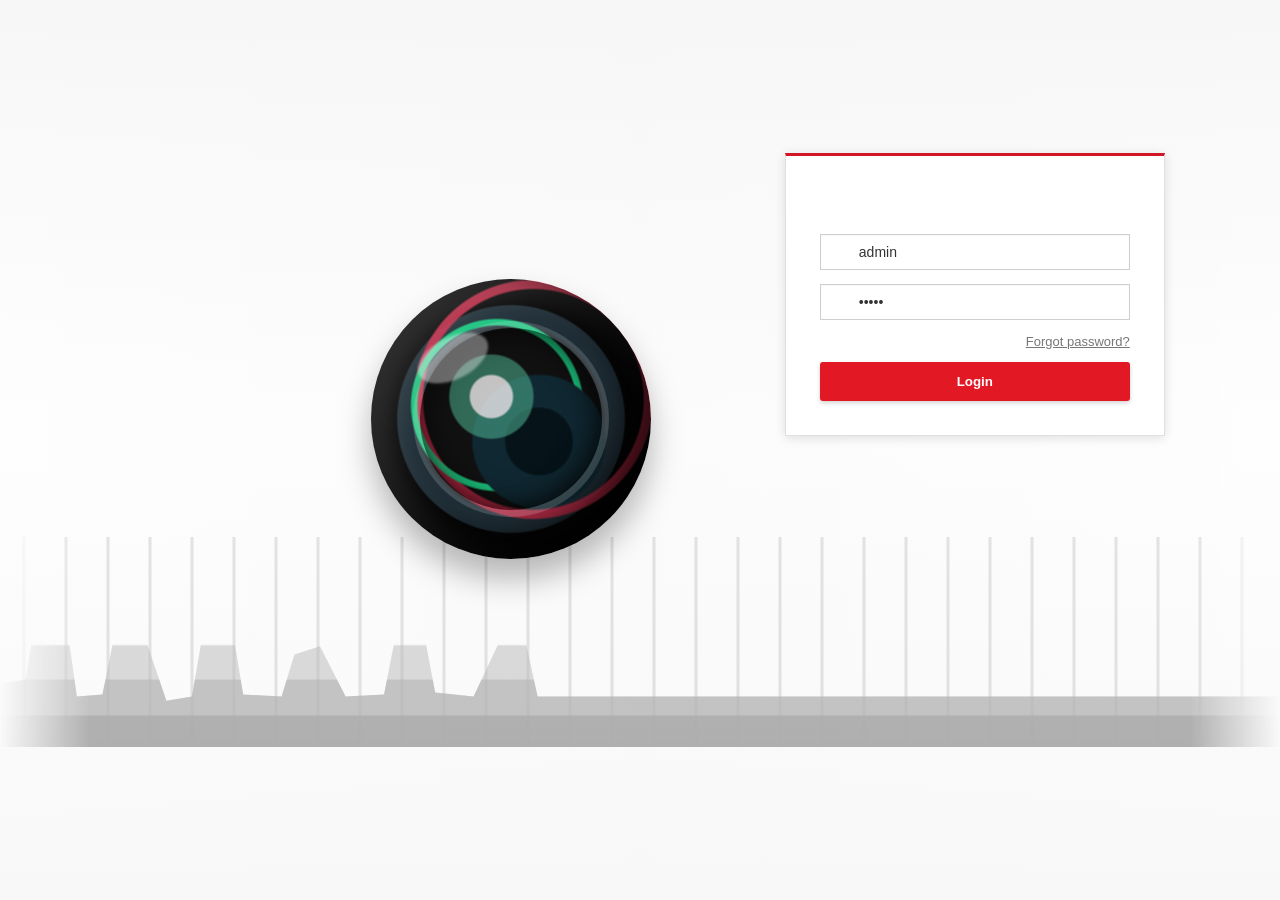
==== envir/www/index.html @ 7e29d3d6 "first commit" ====
<!DOCTYPE html>
<html lang="en">
<head>
	<meta charset="UTF-8" />
	<meta name="viewport" content="width=device-width, initial-scale=1.0" />
	<title>Camera Dashboard Login</title>
	<style>
	* {
		box-sizing: border-box;
		margin: 0;
		padding: 0;
		font-family: Arial, Helvetica, sans-serif;
	}

	body {
		min-height: 100vh;
		background: #f3f3f3;
		display: flex;
		align-items: center;
		justify-content: center;
	}

	.login-page {
		width: 100%;
		min-height: 100vh;
		position: relative;
		overflow: hidden;
		background:
		linear-gradient(to right, rgba(255,255,255,0.9), rgba(255,255,255,0.62), rgba(255,255,255,0.9)),
		url("https://images.unsplash.com/photo-1486406146926-c627a92ad1ab?auto=format&fit=crop&w=1600&q=80") center bottom / cover no-repeat;
	}

	.login-page::before {
		content: "";
		position: absolute;
		inset: 0;
		background: linear-gradient(to bottom, #f7f7f7 0%, rgba(255,255,255,0.2) 48%, #f8f8f8 100%);
		z-index: 0;
	}

	.lens {
		position: absolute;
		left: 29%;
		top: 31%;
		width: 280px;
		height: 280px;
		border-radius: 50%;
		z-index: 1;
		background:
		radial-gradient(circle at 43% 42%, rgba(255,255,255,0.75) 0 9%, rgba(77,178,145,0.55) 10% 18%, transparent 19%),
		radial-gradient(circle at 60% 58%, #06141a 0 14%, #102832 15% 28%, transparent 29%),
		radial-gradient(circle at 45% 45%, transparent 0 36%, rgba(29,213,136,0.9) 37% 39%, transparent 40%),
		radial-gradient(circle at 58% 43%, transparent 0 48%, rgba(209,44,75,0.85) 49% 52%, transparent 53%),
		radial-gradient(circle, #111 0 45%, #202f38 48% 57%, #050505 58% 71%, #222 72% 100%);
		box-shadow:
		0 20px 32px rgba(0,0,0,0.28),
		inset -24px -18px 42px rgba(0,0,0,0.8),
		inset 22px 18px 36px rgba(255,255,255,0.18);
	}

	.lens::before {
		content: "";
		position: absolute;
		inset: 42px;
		border-radius: 50%;
		border: 7px solid rgba(255,255,255,0.16);
		box-shadow: inset 0 0 32px rgba(0,0,0,0.9);
	}

	.lens::after {
		content: "";
		position: absolute;
		width: 76px;
		height: 42px;
		left: 44px;
		top: 58px;
		border-radius: 50%;
		background: rgba(255,255,255,0.38);
		transform: rotate(-27deg);
		filter: blur(1px);
	}

	.city-line {
		position: absolute;
		left: 0;
		bottom: 17%;
		width: 100%;
		height: 210px;
		z-index: 0;
		opacity: 0.45;
		background:
		linear-gradient(to top, rgba(120,120,120,.28), transparent 14%),
		repeating-linear-gradient(to right, transparent 0 22px, rgba(90,90,90,.35) 23px 25px, transparent 26px 42px);
		mask-image: linear-gradient(to right, transparent, black 7%, black 93%, transparent);
	}

	.city-line::before {
		content: "";
		position: absolute;
		left: 0;
		bottom: 0;
		width: 100%;
		height: 100%;
		background:
		linear-gradient(to top, rgba(70,70,70,.7) 0 22%, transparent 23%) 0 100% / 60px 140px repeat-x,
		linear-gradient(to top, rgba(90,90,90,.55) 0 35%, transparent 36%) 20px 100% / 90px 190px repeat-x,
		linear-gradient(to top, rgba(105,105,105,.5) 0 48%, transparent 49%) 55px 100% / 110px 210px repeat-x;
		clip-path: polygon(0 70%, 2% 68%, 3% 30%, 5% 32%, 6% 76%, 8% 75%, 9% 45%, 11% 42%, 13% 78%, 15% 76%, 16% 40%, 18% 38%, 19% 75%, 22% 76%, 23% 56%, 25% 52%, 27% 76%, 30% 75%, 31% 44%, 33% 42%, 34% 74%, 37% 76%, 39% 50%, 41% 48%, 42% 76%, 100% 76%, 100% 100%, 0 100%);
	}

	.login-card {
		position: absolute;
		top: 17%;
		right: 9%;
		z-index: 2;
		width: 380px;
		padding: 78px 34px 34px;
		background: rgba(255,255,255,0.96);
		border: 1px solid #e0e0e0;
		border-top: 3px solid #d31625;
		box-shadow: 0 2px 10px rgba(0,0,0,0.12);
	}

	.field {
		position: relative;
		margin-bottom: 14px;
	}

	input {
		width: 100%;
		height: 36px;
		padding: 0 12px;
		width: 100%;
		height: 36px;
		padding: 0 38px;
		border: 1px solid #cfcfcf;
		color: #333;
		outline: none;
		font-size: 14px;
		background: #fff;
		box-shadow: inset 0 1px 2px rgba(0,0,0,.04);
	}

	input:focus {
		border-color: #60a8c8;
		box-shadow: 0 0 3px rgba(96,168,200,.8);
	}

	.password-arrow {
		position: absolute;
		right: 12px;
		top: 50%;
		transform: translateY(-50%);
		color: #8aa1aa;
		font-size: 15px;
	}

	.forgot {
		display: block;
		text-align: right;
		margin: 6px 0 13px;
		font-size: 13px;
		color: #777;
		text-decoration: underline;
	}

	.login-btn {
		width: 100%;
		height: 39px;
		border: none;
		border-radius: 3px;
		background: #e31825;
		color: white;
		font-weight: bold;
		cursor: pointer;
		box-shadow: 0 2px 4px rgba(0,0,0,.18);
	}

	.login-btn:hover {
		background: #c91420;
	}

	@media (max-width: 900px) {
		.lens {
			left: 12%;
			top: 22%;
			width: 220px;
			height: 220px;
		}

		.login-card {
			right: 5%;
			width: 340px;
		}
	}

	@media (max-width: 700px) {
		.lens {
			opacity: 0.45;
			left: 50%;
			transform: translateX(-50%);
		}

		.login-card {
			left: 50%;
			right: auto;
			transform: translateX(-50%);
			top: 23%;
			width: calc(100% - 44px);
			max-width: 370px;
		}
	}
	</style>
</head>
<body>
	<main class="login-page">
		<div class="city-line"></div>
		<div class="lens"></div>

		<form class="login-card" id="loginForm">
		<div class="field">
			<input id="username" name="username" type="text" value="admin" aria-label="Username" />
		</div>

		<div class="field">
			<input id="password" name="password" type="password" value="admin" aria-label="Password" />
		</div>

		<div id="loginMsg" style="color:red;text-align:center;margin-bottom:10px;font-size:13px;"></div>

		<a href="#" class="forgot">Forgot password?</a>
		<button class="login-btn" type="submit">Login</button>
		</form>

		<script>
			document.getElementById("loginForm").addEventListener("submit", async function(e) {
			e.preventDefault();

			const username = document.getElementById("username").value;
			const password = document.getElementById("password").value;

			const res = await fetch("/api/v1/user/login", {
				method: "POST",
				headers: {
				"Content-Type": "application/x-www-form-urlencoded"
				},
				body:
				"username=" + encodeURIComponent(username) +
				"&password=" + encodeURIComponent(password)
			});

			const msg = await res.json();

			if (msg.success) {
				window.location.href = msg.data.redirect;
			} else {
				document.getElementById("loginMsg").textContent = msg.message;
			}
			});
		</script>
	</main>
</body>
</html>
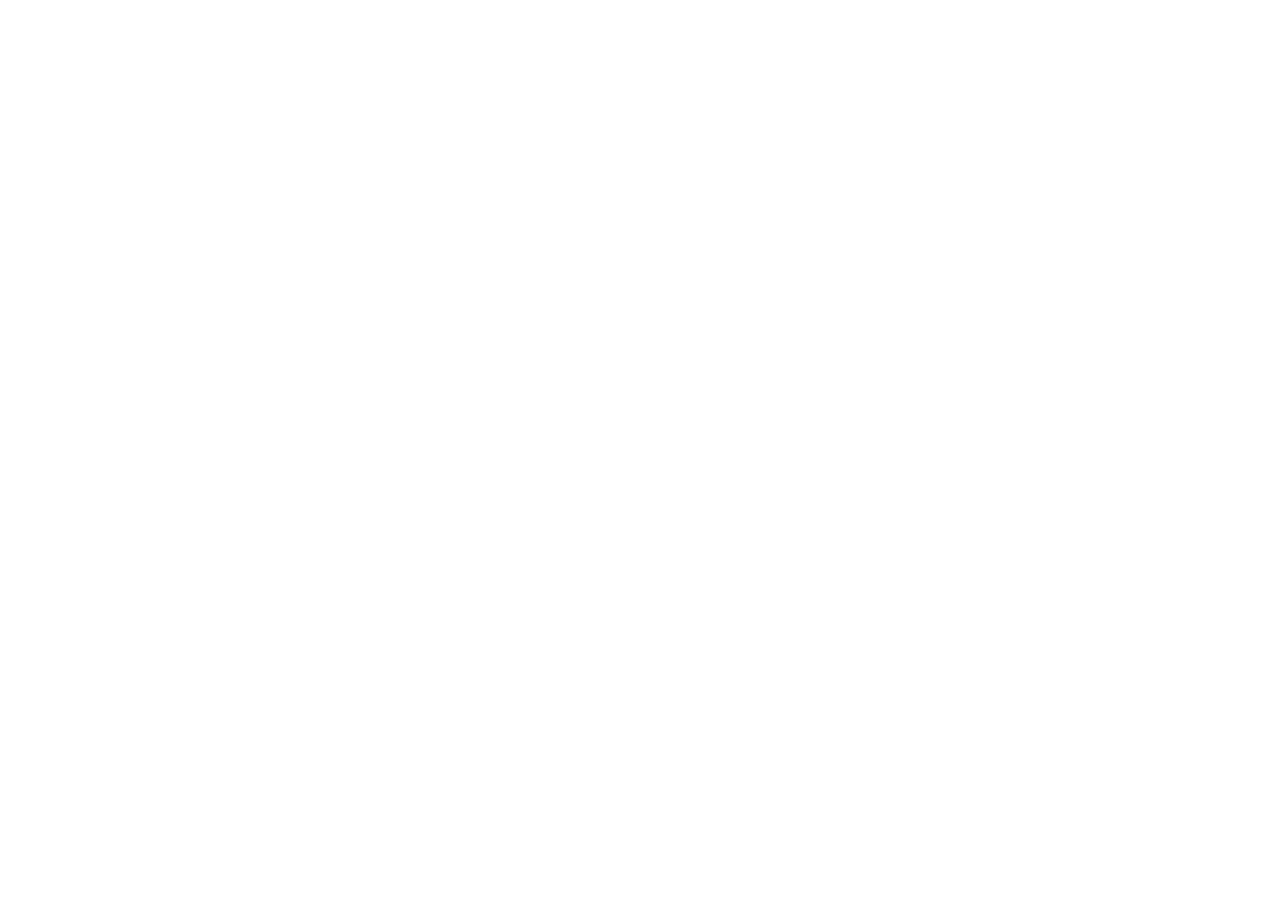
==== commit 3998d186: "Update for QCVN11" ====
--- a/envir/www/index.html
+++ b/envir/www/index.html
@@ -1,263 +1,13 @@
-<!DOCTYPE html>
+<!doctype html>
 <html lang="en">
-<head>
-	<meta charset="UTF-8" />
-	<meta name="viewport" content="width=device-width, initial-scale=1.0" />
-	<title>Camera Dashboard Login</title>
-	<style>
-	* {
-		box-sizing: border-box;
-		margin: 0;
-		padding: 0;
-		font-family: Arial, Helvetica, sans-serif;
-	}
-
-	body {
-		min-height: 100vh;
-		background: #f3f3f3;
-		display: flex;
-		align-items: center;
-		justify-content: center;
-	}
-
-	.login-page {
-		width: 100%;
-		min-height: 100vh;
-		position: relative;
-		overflow: hidden;
-		background:
-		linear-gradient(to right, rgba(255,255,255,0.9), rgba(255,255,255,0.62), rgba(255,255,255,0.9)),
-		url("https://images.unsplash.com/photo-1486406146926-c627a92ad1ab?auto=format&fit=crop&w=1600&q=80") center bottom / cover no-repeat;
-	}
-
-	.login-page::before {
-		content: "";
-		position: absolute;
-		inset: 0;
-		background: linear-gradient(to bottom, #f7f7f7 0%, rgba(255,255,255,0.2) 48%, #f8f8f8 100%);
-		z-index: 0;
-	}
-
-	.lens {
-		position: absolute;
-		left: 29%;
-		top: 31%;
-		width: 280px;
-		height: 280px;
-		border-radius: 50%;
-		z-index: 1;
-		background:
-		radial-gradient(circle at 43% 42%, rgba(255,255,255,0.75) 0 9%, rgba(77,178,145,0.55) 10% 18%, transparent 19%),
-		radial-gradient(circle at 60% 58%, #06141a 0 14%, #102832 15% 28%, transparent 29%),
-		radial-gradient(circle at 45% 45%, transparent 0 36%, rgba(29,213,136,0.9) 37% 39%, transparent 40%),
-		radial-gradient(circle at 58% 43%, transparent 0 48%, rgba(209,44,75,0.85) 49% 52%, transparent 53%),
-		radial-gradient(circle, #111 0 45%, #202f38 48% 57%, #050505 58% 71%, #222 72% 100%);
-		box-shadow:
-		0 20px 32px rgba(0,0,0,0.28),
-		inset -24px -18px 42px rgba(0,0,0,0.8),
-		inset 22px 18px 36px rgba(255,255,255,0.18);
-	}
-
-	.lens::before {
-		content: "";
-		position: absolute;
-		inset: 42px;
-		border-radius: 50%;
-		border: 7px solid rgba(255,255,255,0.16);
-		box-shadow: inset 0 0 32px rgba(0,0,0,0.9);
-	}
-
-	.lens::after {
-		content: "";
-		position: absolute;
-		width: 76px;
-		height: 42px;
-		left: 44px;
-		top: 58px;
-		border-radius: 50%;
-		background: rgba(255,255,255,0.38);
-		transform: rotate(-27deg);
-		filter: blur(1px);
-	}
-
-	.city-line {
-		position: absolute;
-		left: 0;
-		bottom: 17%;
-		width: 100%;
-		height: 210px;
-		z-index: 0;
-		opacity: 0.45;
-		background:
-		linear-gradient(to top, rgba(120,120,120,.28), transparent 14%),
-		repeating-linear-gradient(to right, transparent 0 22px, rgba(90,90,90,.35) 23px 25px, transparent 26px 42px);
-		mask-image: linear-gradient(to right, transparent, black 7%, black 93%, transparent);
-	}
-
-	.city-line::before {
-		content: "";
-		position: absolute;
-		left: 0;
-		bottom: 0;
-		width: 100%;
-		height: 100%;
-		background:
-		linear-gradient(to top, rgba(70,70,70,.7) 0 22%, transparent 23%) 0 100% / 60px 140px repeat-x,
-		linear-gradient(to top, rgba(90,90,90,.55) 0 35%, transparent 36%) 20px 100% / 90px 190px repeat-x,
-		linear-gradient(to top, rgba(105,105,105,.5) 0 48%, transparent 49%) 55px 100% / 110px 210px repeat-x;
-		clip-path: polygon(0 70%, 2% 68%, 3% 30%, 5% 32%, 6% 76%, 8% 75%, 9% 45%, 11% 42%, 13% 78%, 15% 76%, 16% 40%, 18% 38%, 19% 75%, 22% 76%, 23% 56%, 25% 52%, 27% 76%, 30% 75%, 31% 44%, 33% 42%, 34% 74%, 37% 76%, 39% 50%, 41% 48%, 42% 76%, 100% 76%, 100% 100%, 0 100%);
-	}
-
-	.login-card {
-		position: absolute;
-		top: 17%;
-		right: 9%;
-		z-index: 2;
-		width: 380px;
-		padding: 78px 34px 34px;
-		background: rgba(255,255,255,0.96);
-		border: 1px solid #e0e0e0;
-		border-top: 3px solid #d31625;
-		box-shadow: 0 2px 10px rgba(0,0,0,0.12);
-	}
-
-	.field {
-		position: relative;
-		margin-bottom: 14px;
-	}
-
-	input {
-		width: 100%;
-		height: 36px;
-		padding: 0 12px;
-		width: 100%;
-		height: 36px;
-		padding: 0 38px;
-		border: 1px solid #cfcfcf;
-		color: #333;
-		outline: none;
-		font-size: 14px;
-		background: #fff;
-		box-shadow: inset 0 1px 2px rgba(0,0,0,.04);
-	}
-
-	input:focus {
-		border-color: #60a8c8;
-		box-shadow: 0 0 3px rgba(96,168,200,.8);
-	}
-
-	.password-arrow {
-		position: absolute;
-		right: 12px;
-		top: 50%;
-		transform: translateY(-50%);
-		color: #8aa1aa;
-		font-size: 15px;
-	}
-
-	.forgot {
-		display: block;
-		text-align: right;
-		margin: 6px 0 13px;
-		font-size: 13px;
-		color: #777;
-		text-decoration: underline;
-	}
-
-	.login-btn {
-		width: 100%;
-		height: 39px;
-		border: none;
-		border-radius: 3px;
-		background: #e31825;
-		color: white;
-		font-weight: bold;
-		cursor: pointer;
-		box-shadow: 0 2px 4px rgba(0,0,0,.18);
-	}
-
-	.login-btn:hover {
-		background: #c91420;
-	}
-
-	@media (max-width: 900px) {
-		.lens {
-			left: 12%;
-			top: 22%;
-			width: 220px;
-			height: 220px;
-		}
-
-		.login-card {
-			right: 5%;
-			width: 340px;
-		}
-	}
-
-	@media (max-width: 700px) {
-		.lens {
-			opacity: 0.45;
-			left: 50%;
-			transform: translateX(-50%);
-		}
-
-		.login-card {
-			left: 50%;
-			right: auto;
-			transform: translateX(-50%);
-			top: 23%;
-			width: calc(100% - 44px);
-			max-width: 370px;
-		}
-	}
-	</style>
-</head>
-<body>
-	<main class="login-page">
-		<div class="city-line"></div>
-		<div class="lens"></div>
-
-		<form class="login-card" id="loginForm">
-		<div class="field">
-			<input id="username" name="username" type="text" value="admin" aria-label="Username" />
-		</div>
-
-		<div class="field">
-			<input id="password" name="password" type="password" value="admin" aria-label="Password" />
-		</div>
-
-		<div id="loginMsg" style="color:red;text-align:center;margin-bottom:10px;font-size:13px;"></div>
-
-		<a href="#" class="forgot">Forgot password?</a>
-		<button class="login-btn" type="submit">Login</button>
-		</form>
-
-		<script>
-			document.getElementById("loginForm").addEventListener("submit", async function(e) {
-			e.preventDefault();
-
-			const username = document.getElementById("username").value;
-			const password = document.getElementById("password").value;
-
-			const res = await fetch("/api/v1/user/login", {
-				method: "POST",
-				headers: {
-				"Content-Type": "application/x-www-form-urlencoded"
-				},
-				body:
-				"username=" + encodeURIComponent(username) +
-				"&password=" + encodeURIComponent(password)
-			});
-
-			const msg = await res.json();
-
-			if (msg.success) {
-				window.location.href = msg.data.redirect;
-			} else {
-				document.getElementById("loginMsg").textContent = msg.message;
-			}
-			});
-		</script>
-	</main>
-</body>
+  <head>
+    <meta charset="UTF-8" />
+    <meta name="viewport" content="width=device-width, initial-scale=1.0" />
+    <title>Vivoo Camera</title>
+    <script type="module" crossorigin src="/assets/index-BxVjKjel.js"></script>
+    <link rel="stylesheet" crossorigin href="/assets/index-DKAmjTii.css">
+  </head>
+  <body>
+    <div id="root"></div>
+  </body>
 </html>
